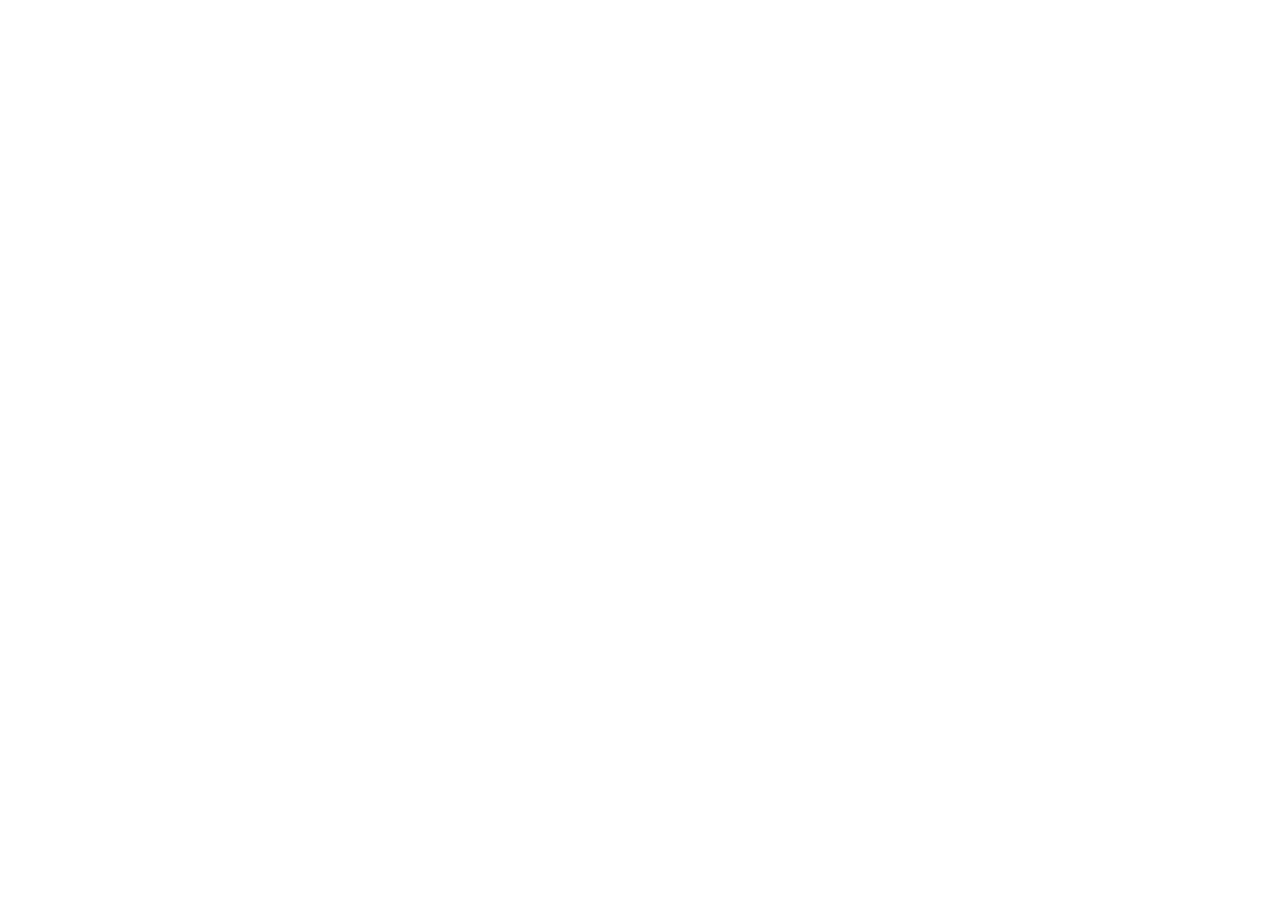
==== index.html @ d936ac2d "Set up project structure" ====
<!DOCTYPE html>

<!--
  Name: Cam Wilkerson
  Date: 09.10.2026
  CSC 372-01

  This is the home page for the Campus Event Guide. It helps students
  discover upcoming campus events and learn more about campus activities.
-->

<html lang="en">

<head>
    <meta charset="utf-8">
    <meta name="viewport" content="width=device-width, initial-scale=1.0">
    <link rel="stylesheet" href="css/styles.css">
    <title>Spartan Campus Events</title>
</head>

<body>

</body>

</html>
---- css/styles.css ----
/*
  Name: Cameron Wilkerson
  Date: 09.10.2026
  CSC 372-01

  This stylesheet contains the layout and visual styling for the
  Campus Event Guide website.
*/
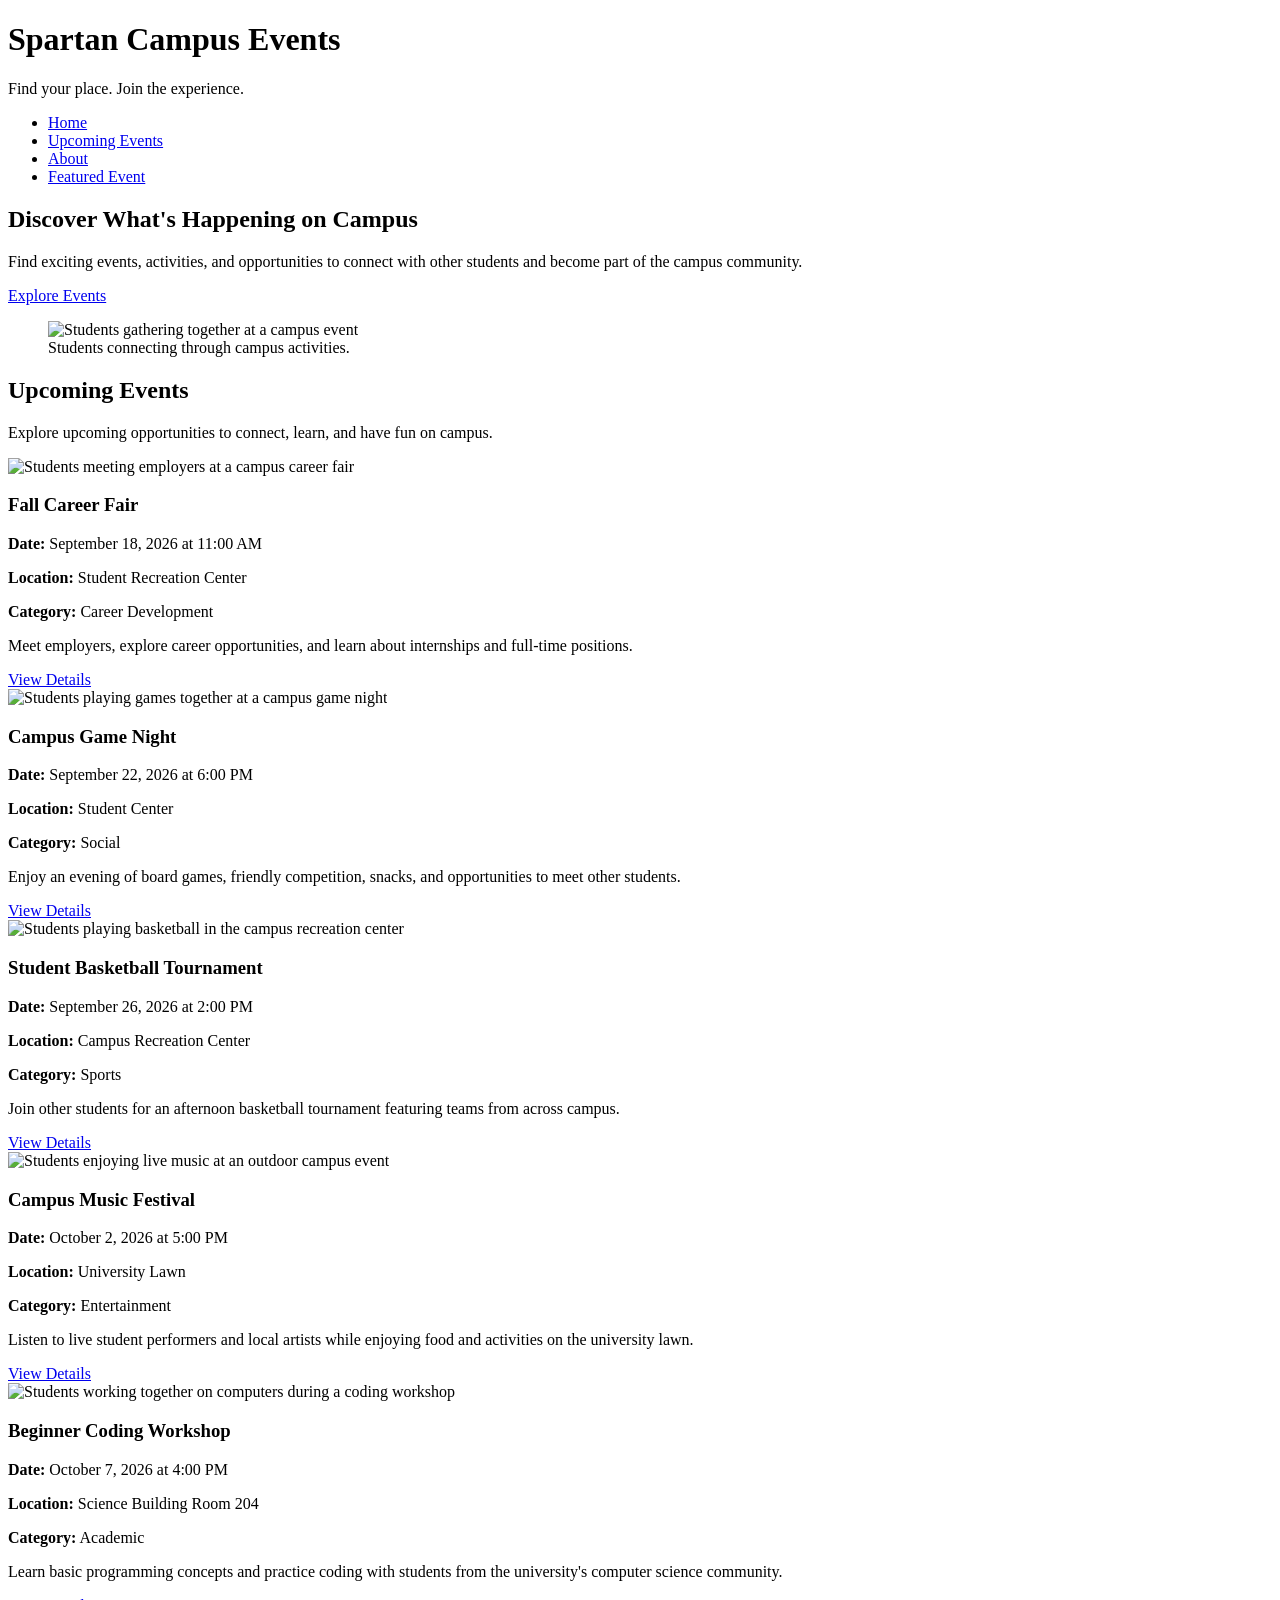
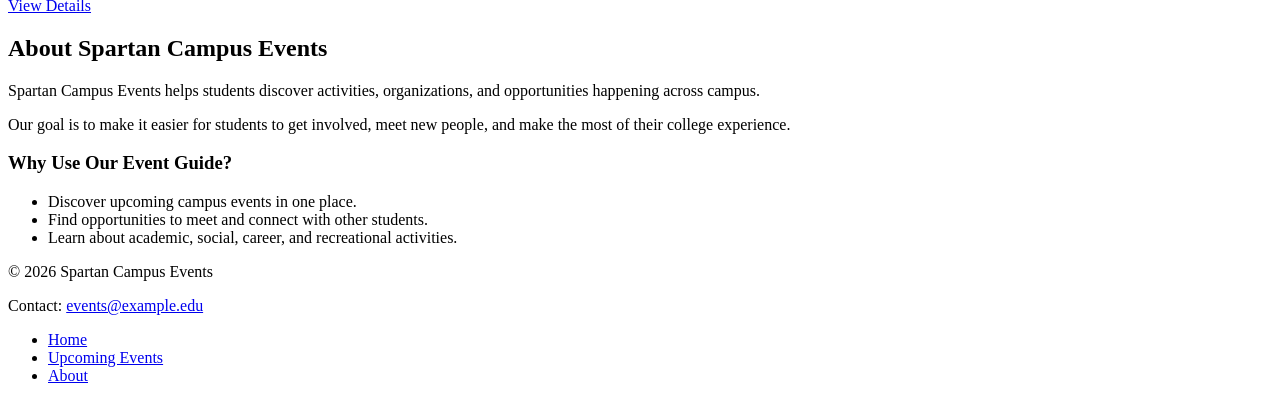
==== commit c9a6681f: "Build homepage semantic structure" ====
--- a/index.html
+++ b/index.html
@@ -1,7 +1,7 @@
 <!DOCTYPE html>
 
 <!--
-  Name: Cam Wilkerson
+  Name: Cameron Wilkerson
   Date: 09.10.2026
   CSC 372-01
 
@@ -20,6 +20,208 @@
 
 <body>
 
+    <header>
+    <div id="site-branding">
+        <h1>Spartan Campus Events</h1>
+        <p>Find your place. Join the experience.</p>
+    </div>
+
+    <nav aria-label="Primary navigation">
+        <ul>
+            <li><a href="index.html">Home</a></li>
+            <li><a href="#events">Upcoming Events</a></li>
+            <li><a href="#about">About</a></li>
+            <li><a href="event.html">Featured Event</a></li>
+        </ul>
+    </nav>
+</header>
+
+<main>
+    <section id="hero">
+        <div id="hero-text">
+            <h2>Discover What's Happening on Campus</h2>
+
+            <p>
+                Find exciting events, activities, and opportunities to connect
+                with other students and become part of the campus community.
+            </p>
+
+            <a href="#events" class="button">Explore Events</a>
+        </div>
+
+        <figure>
+            <img src="images/campus-events.jpg"
+                 alt="Students gathering together at a campus event">
+            <figcaption>Students connecting through campus activities.</figcaption>
+        </figure>
+    </section>
+
+    <section id="events">
+    <h2>Upcoming Events</h2>
+    <p>Explore upcoming opportunities to connect, learn, and have fun on campus.</p>
+
+    <div id="event-grid">
+
+        <article class="event-card">
+    <img src="images/career-fair.jpg"
+         alt="Students meeting employers at a campus career fair">
+
+    <h3>Fall Career Fair</h3>
+
+    <p>
+        <strong>Date:</strong>
+        <time datetime="2026-09-18T11:00">September 18, 2026 at 11:00 AM</time>
+    </p>
+
+    <p><strong>Location:</strong> Student Recreation Center</p>
+
+    <p><strong>Category:</strong> Career Development</p>
+
+    <p>
+        Meet employers, explore career opportunities, and learn about
+        internships and full-time positions.
+    </p>
+
+    <a href="event.html">View Details</a>
+</article>
+
+<article class="event-card">
+    <img src="images/game-night.jpg"
+         alt="Students playing games together at a campus game night">
+
+    <h3>Campus Game Night</h3>
+
+    <p>
+        <strong>Date:</strong>
+        <time datetime="2026-09-22T18:00">September 22, 2026 at 6:00 PM</time>
+    </p>
+
+    <p><strong>Location:</strong> Student Center</p>
+
+    <p><strong>Category:</strong> Social</p>
+
+    <p>
+        Enjoy an evening of board games, friendly competition, snacks,
+        and opportunities to meet other students.
+    </p>
+
+    <a href="event.html">View Details</a>
+</article>
+
+<article class="event-card">
+    <img src="images/basketball.jpg"
+         alt="Students playing basketball in the campus recreation center">
+
+    <h3>Student Basketball Tournament</h3>
+
+    <p>
+        <strong>Date:</strong>
+        <time datetime="2026-09-26T14:00">September 26, 2026 at 2:00 PM</time>
+    </p>
+
+    <p><strong>Location:</strong> Campus Recreation Center</p>
+
+    <p><strong>Category:</strong> Sports</p>
+
+    <p>
+        Join other students for an afternoon basketball tournament
+        featuring teams from across campus.
+    </p>
+
+    <a href="event.html">View Details</a>
+</article>
+
+<article class="event-card">
+    <img src="images/music-festival.jpg"
+         alt="Students enjoying live music at an outdoor campus event">
+
+    <h3>Campus Music Festival</h3>
+
+    <p>
+        <strong>Date:</strong>
+        <time datetime="2026-10-02T17:00">October 2, 2026 at 5:00 PM</time>
+    </p>
+
+    <p><strong>Location:</strong> University Lawn</p>
+
+    <p><strong>Category:</strong> Entertainment</p>
+
+    <p>
+        Listen to live student performers and local artists while
+        enjoying food and activities on the university lawn.
+    </p>
+
+    <a href="event.html">View Details</a>
+</article>
+
+<article class="event-card">
+    <img src="images/coding-workshop.jpg"
+         alt="Students working together on computers during a coding workshop">
+
+    <h3>Beginner Coding Workshop</h3>
+
+    <p>
+        <strong>Date:</strong>
+        <time datetime="2026-10-07T16:00">October 7, 2026 at 4:00 PM</time>
+    </p>
+
+    <p><strong>Location:</strong> Science Building Room 204</p>
+
+    <p><strong>Category:</strong> Academic</p>
+
+    <p>
+        Learn basic programming concepts and practice coding with
+        students from the university's computer science community.
+    </p>
+
+    <a href="event.html">View Details</a>
+</article>
+
+    </div>
+</section>
+
+<section id="about">
+    <h2>About Spartan Campus Events</h2>
+
+    <p>
+        Spartan Campus Events helps students discover activities,
+        organizations, and opportunities happening across campus.
+    </p>
+
+    <p>
+        Our goal is to make it easier for students to get involved,
+        meet new people, and make the most of their college experience.
+    </p>
+
+    <h3>Why Use Our Event Guide?</h3>
+
+    <ul>
+        <li>Discover upcoming campus events in one place.</li>
+        <li>Find opportunities to meet and connect with other students.</li>
+        <li>Learn about academic, social, career, and recreational activities.</li>
+    </ul>
+</section>
+
+</main>
+
+<footer>
+    <p>&copy; 2026 Spartan Campus Events</p>
+
+    <p>
+        Contact:
+        <a href="mailto:events@example.edu">events@example.edu</a>
+    </p>
+
+    <nav aria-label="Footer navigation">
+        <ul>
+            <li><a href="index.html">Home</a></li>
+            <li><a href="#events">Upcoming Events</a></li>
+            <li><a href="#about">About</a></li>
+        </ul>
+    </nav>
+</footer>
+
+
 </body>
 
 </html>
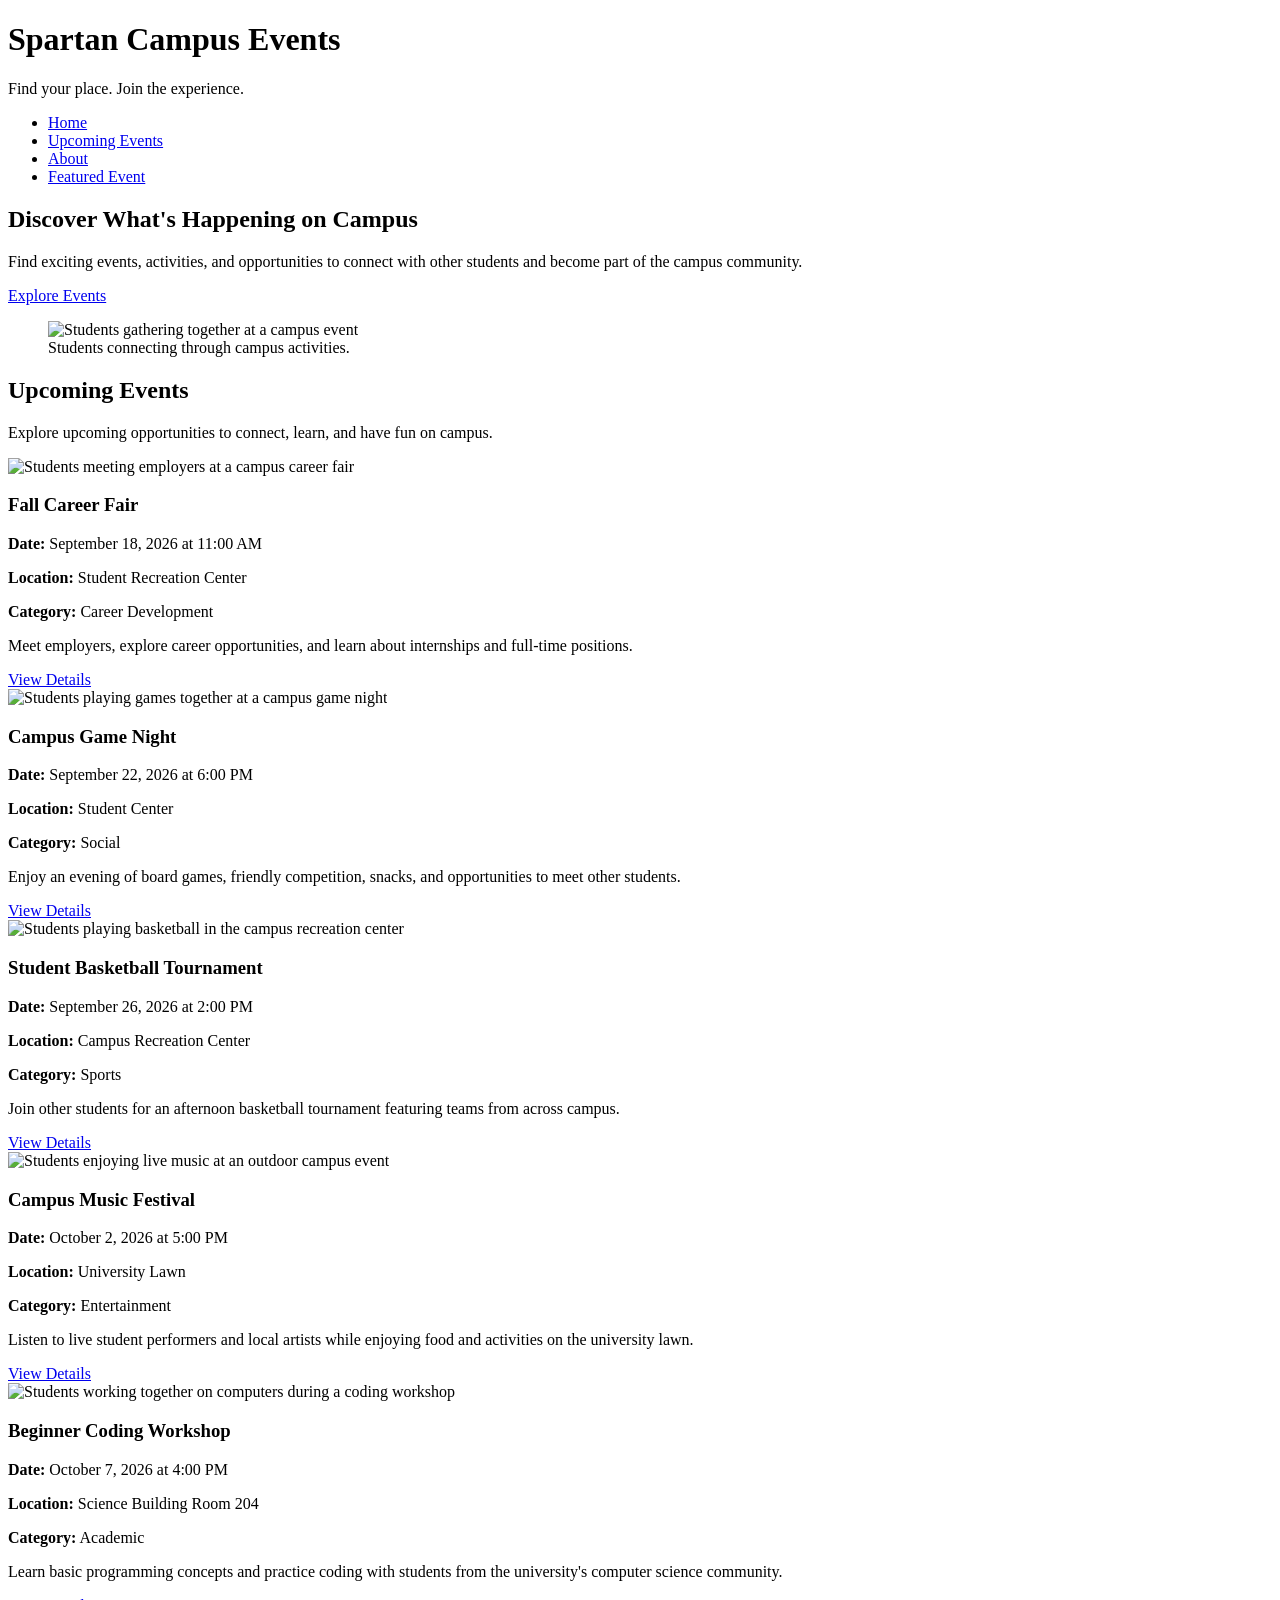
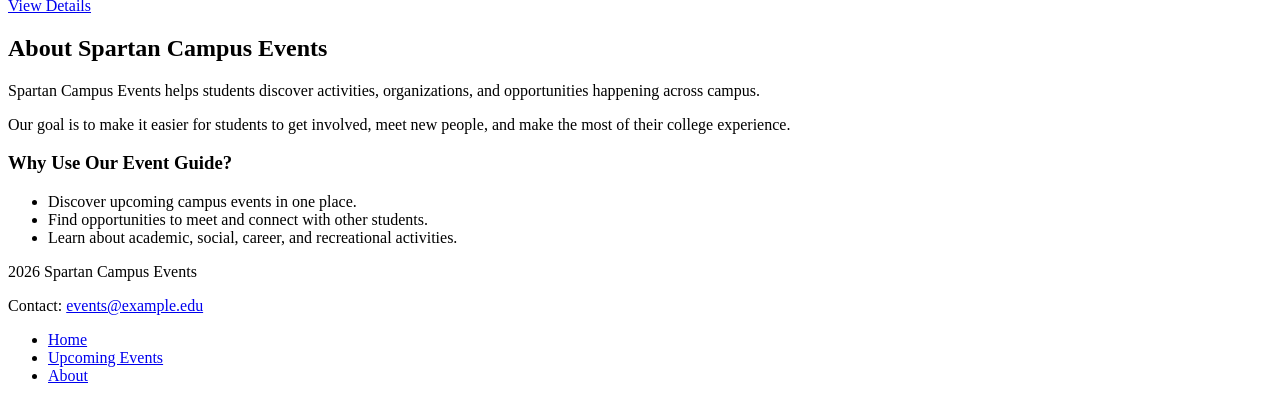
==== commit a44385c9: "Add featured event details and related events" ====
--- a/index.html
+++ b/index.html
@@ -205,7 +205,7 @@
 </main>
 
 <footer>
-    <p>&copy; 2026 Spartan Campus Events</p>
+    <p> 2026 Spartan Campus Events</p>
 
     <p>
         Contact:
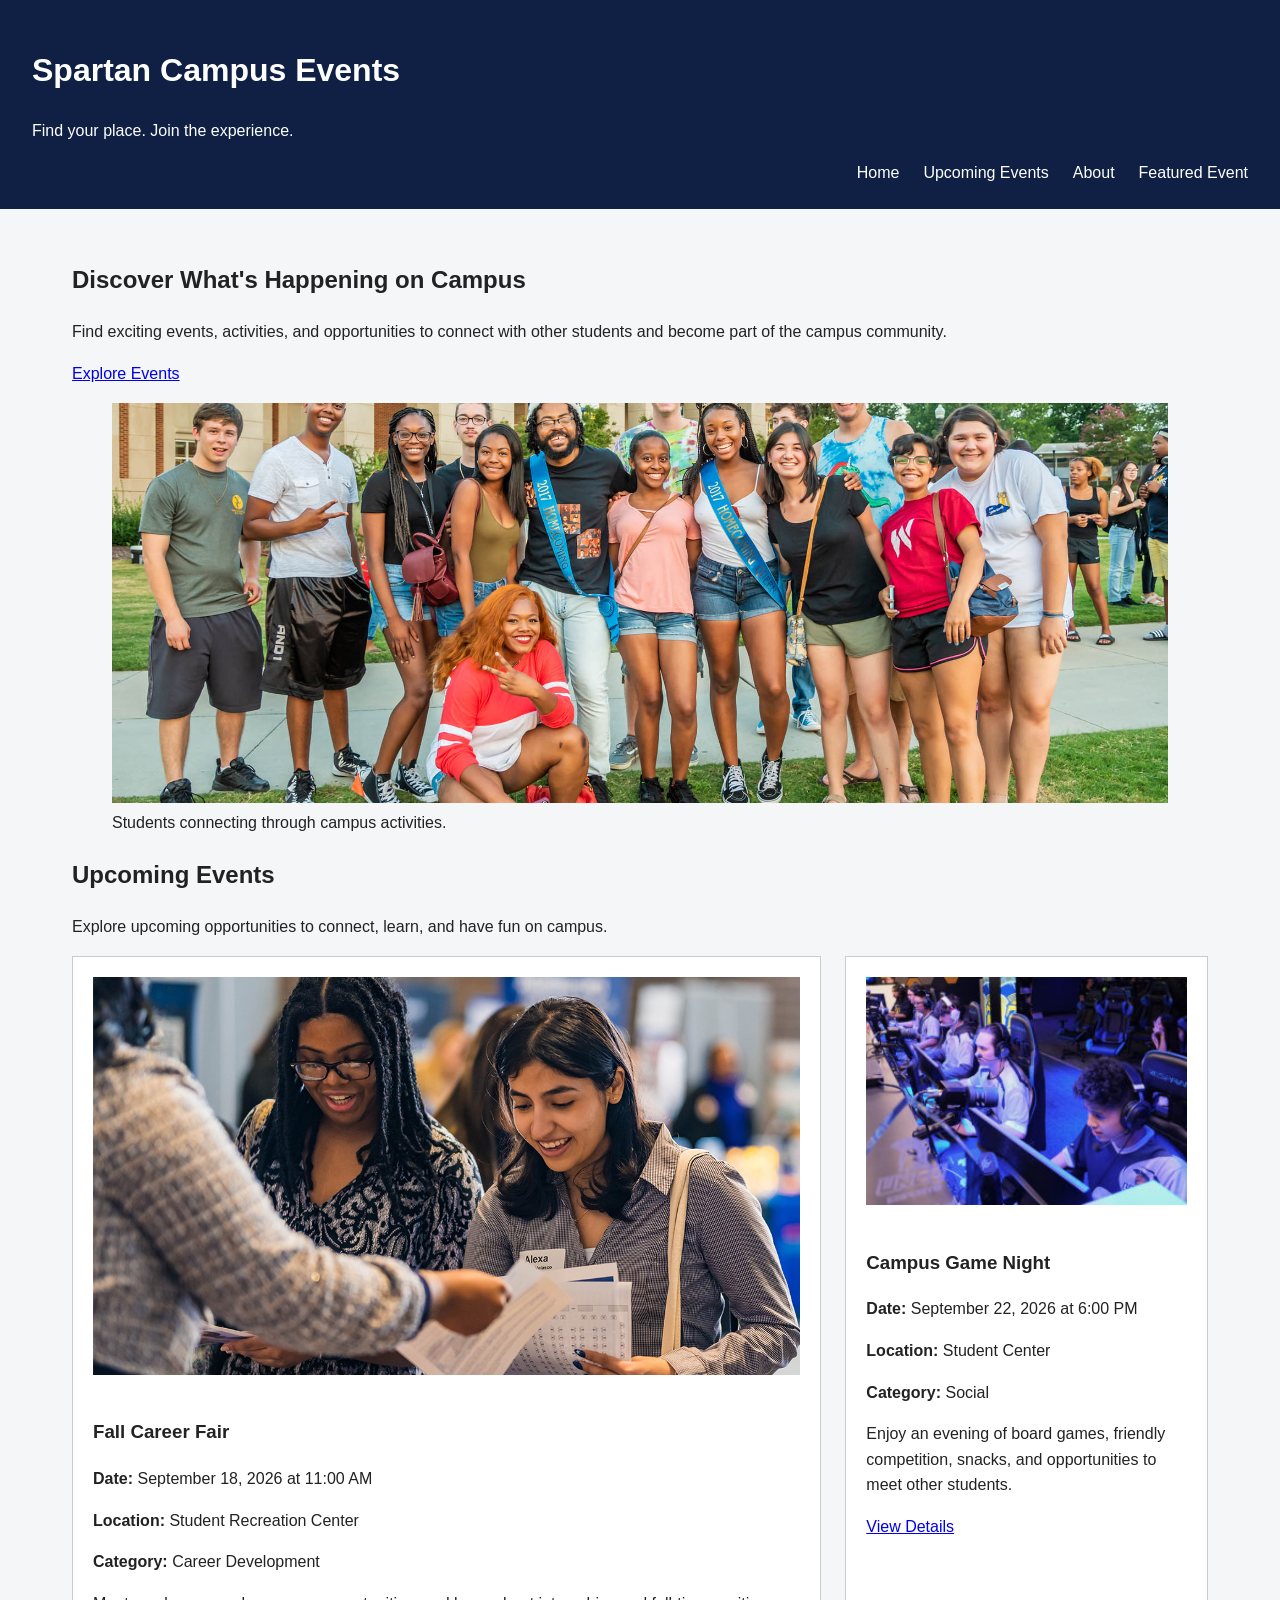
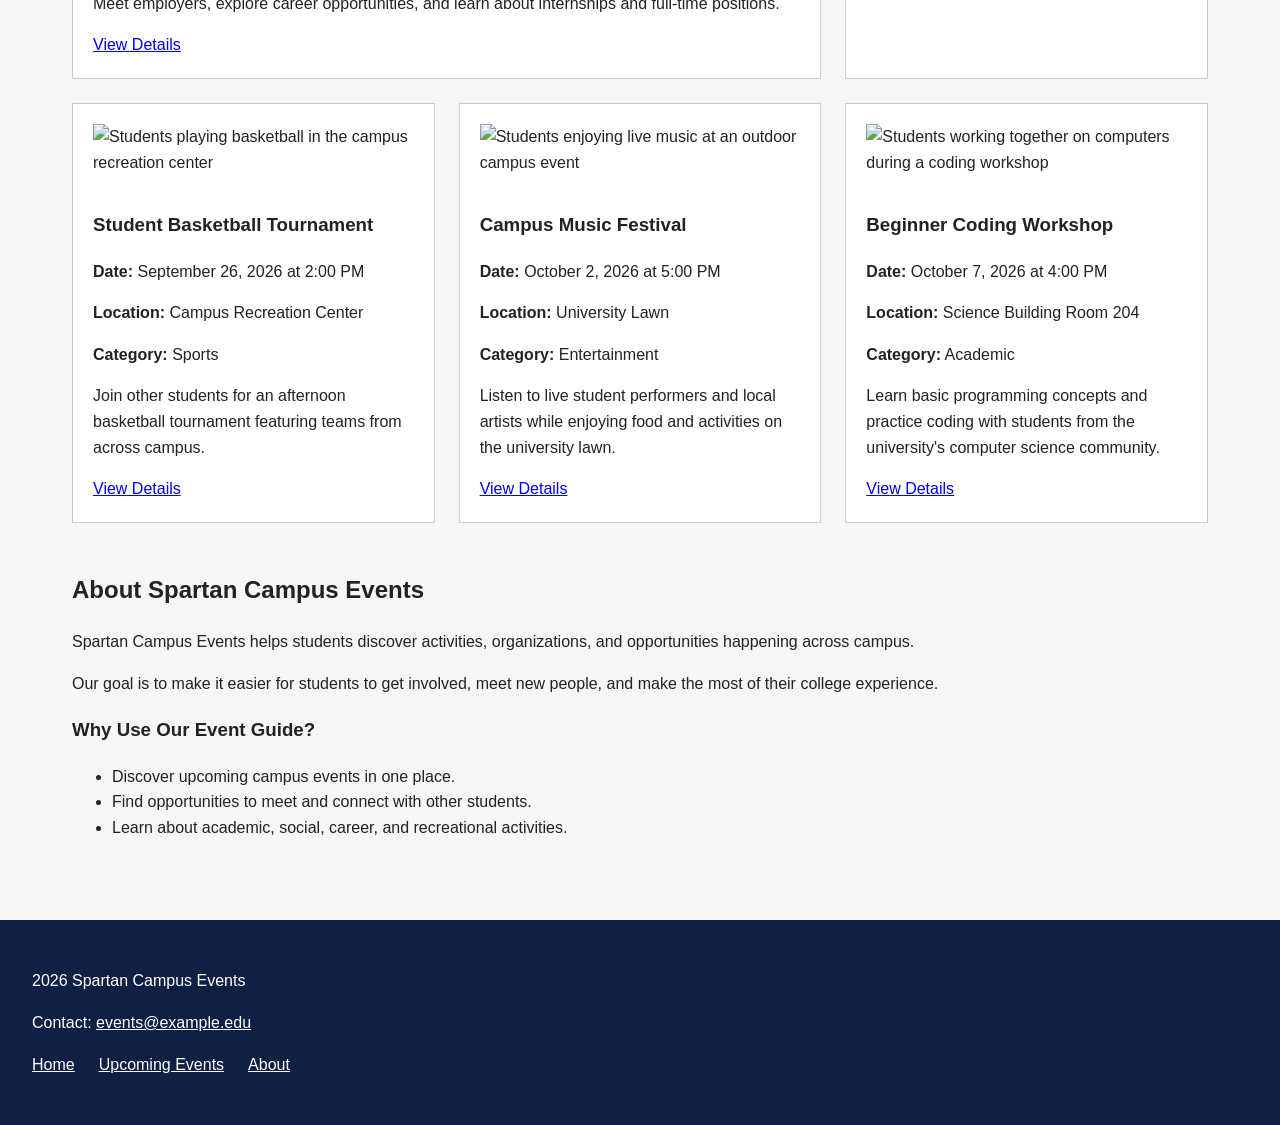
==== commit 26ea60d6: "Add event images and improve page content" ====
--- a/index.html
+++ b/index.html
@@ -63,9 +63,8 @@
     <div id="event-grid">
 
         <article class="event-card">
-    <img src="images/career-fair.jpg"
-         alt="Students meeting employers at a campus career fair">
-
+    <img src="./images/career-fair.jpg"
+     alt="Students meeting employers at a campus career fair">
     <h3>Fall Career Fair</h3>
 
     <p>
--- a/css/styles.css
+++ b/css/styles.css
@@ -5,4 +5,193 @@
 
   This stylesheet contains the layout and visual styling for the
   Campus Event Guide website.
-*/+*/
+
+* {
+    box-sizing: border-box;
+}
+
+body {
+    margin: 0;
+    background-color: #f4f6f8;
+    color: #222222;
+    font-family: Arial, Helvetica, sans-serif;
+    line-height: 1.6;
+}
+
+header,
+main,
+footer {
+    width: 100%;
+}
+
+main {
+    max-width: 1200px;
+    margin: 0 auto;
+    padding: 2rem;
+}
+
+header {
+    background-color: #0f2044;
+    color: white;
+    padding: 1.5rem 2rem;
+}
+
+header nav ul {
+    display: flex;
+    justify-content: flex-end;
+    align-items: center;
+    flex-wrap: wrap;
+    gap: 1.5rem;
+    margin: 0;
+    padding: 0;
+    list-style: none;
+}
+
+header nav a {
+    color: white;
+    text-decoration: none;
+}
+
+header nav a:hover {
+    text-decoration: underline;
+}
+
+footer {
+    background-color: #0f2044;
+    color: white;
+    margin-top: 2rem;
+    padding: 2rem;
+}
+
+footer a {
+    color: white;
+}
+
+footer nav ul {
+    display: flex;
+    flex-wrap: wrap;
+    gap: 1.5rem;
+    padding: 0;
+    list-style: none;
+}
+
+#events {
+    margin-bottom: 3rem;
+}
+
+#event-grid {
+    display: grid;
+    grid-template-columns: repeat(3, 1fr);
+    gap: 1.5rem;
+}
+
+.event-card {
+    padding: 1.25rem;
+    border: 1px solid #cccccc;
+    background-color: white;
+}
+
+.event-card img {
+    width: 100%;
+    margin-bottom: 1rem;
+}
+
+.event-card:first-child {
+    grid-column: span 2;
+}
+
+#event-layout {
+    display: grid;
+    grid-template-columns: 2fr 1fr;
+    gap: 2rem;
+    margin-bottom: 3rem;
+}
+
+#event-description {
+    padding: 1.5rem;
+    border: 1px solid #cccccc;
+    background-color: white;
+}
+
+#event-sidebar {
+    padding: 1.5rem;
+    border: 1px solid #cccccc;
+    background-color: white;
+}
+
+#event-sidebar .button {
+    margin-top: 1rem;
+}
+
+#related-events {
+    margin-bottom: 3rem;
+}
+
+#related-event-list {
+    display: flex;
+    flex-wrap: wrap;
+    gap: 1.5rem;
+}
+
+.related-event {
+    flex: 1 1 250px;
+    padding: 1.25rem;
+    border: 1px solid #cccccc;
+    background-color: white;
+}
+
+#hero img {
+    width: 100%;
+    max-height: 400px;
+    object-fit: cover;
+    object-position: center;
+}
+
+#featured-event img {
+    width: 100%;
+    max-height: 400px;
+    object-fit: cover;
+    object-position: center;
+}
+
+/* Tablet layout */
+@media (max-width: 900px) {
+    #event-grid {
+        grid-template-columns: repeat(2, 1fr);
+    }
+
+    .event-card:first-child {
+        grid-column: span 2;
+    }
+
+    #event-layout {
+        grid-template-columns: 1fr;
+    }
+}
+
+/* Mobile layout */
+@media (max-width: 600px) {
+    main {
+        padding: 1rem;
+    }
+
+    header nav ul {
+        flex-direction: column;
+        align-items: flex-start;
+        gap: 0.5rem;
+    }
+
+    #event-grid {
+        grid-template-columns: 1fr;
+    }
+
+    .event-card:first-child {
+        grid-column: span 1;
+    }
+
+    #related-event-list {
+        flex-direction: column;
+    }
+}
+  
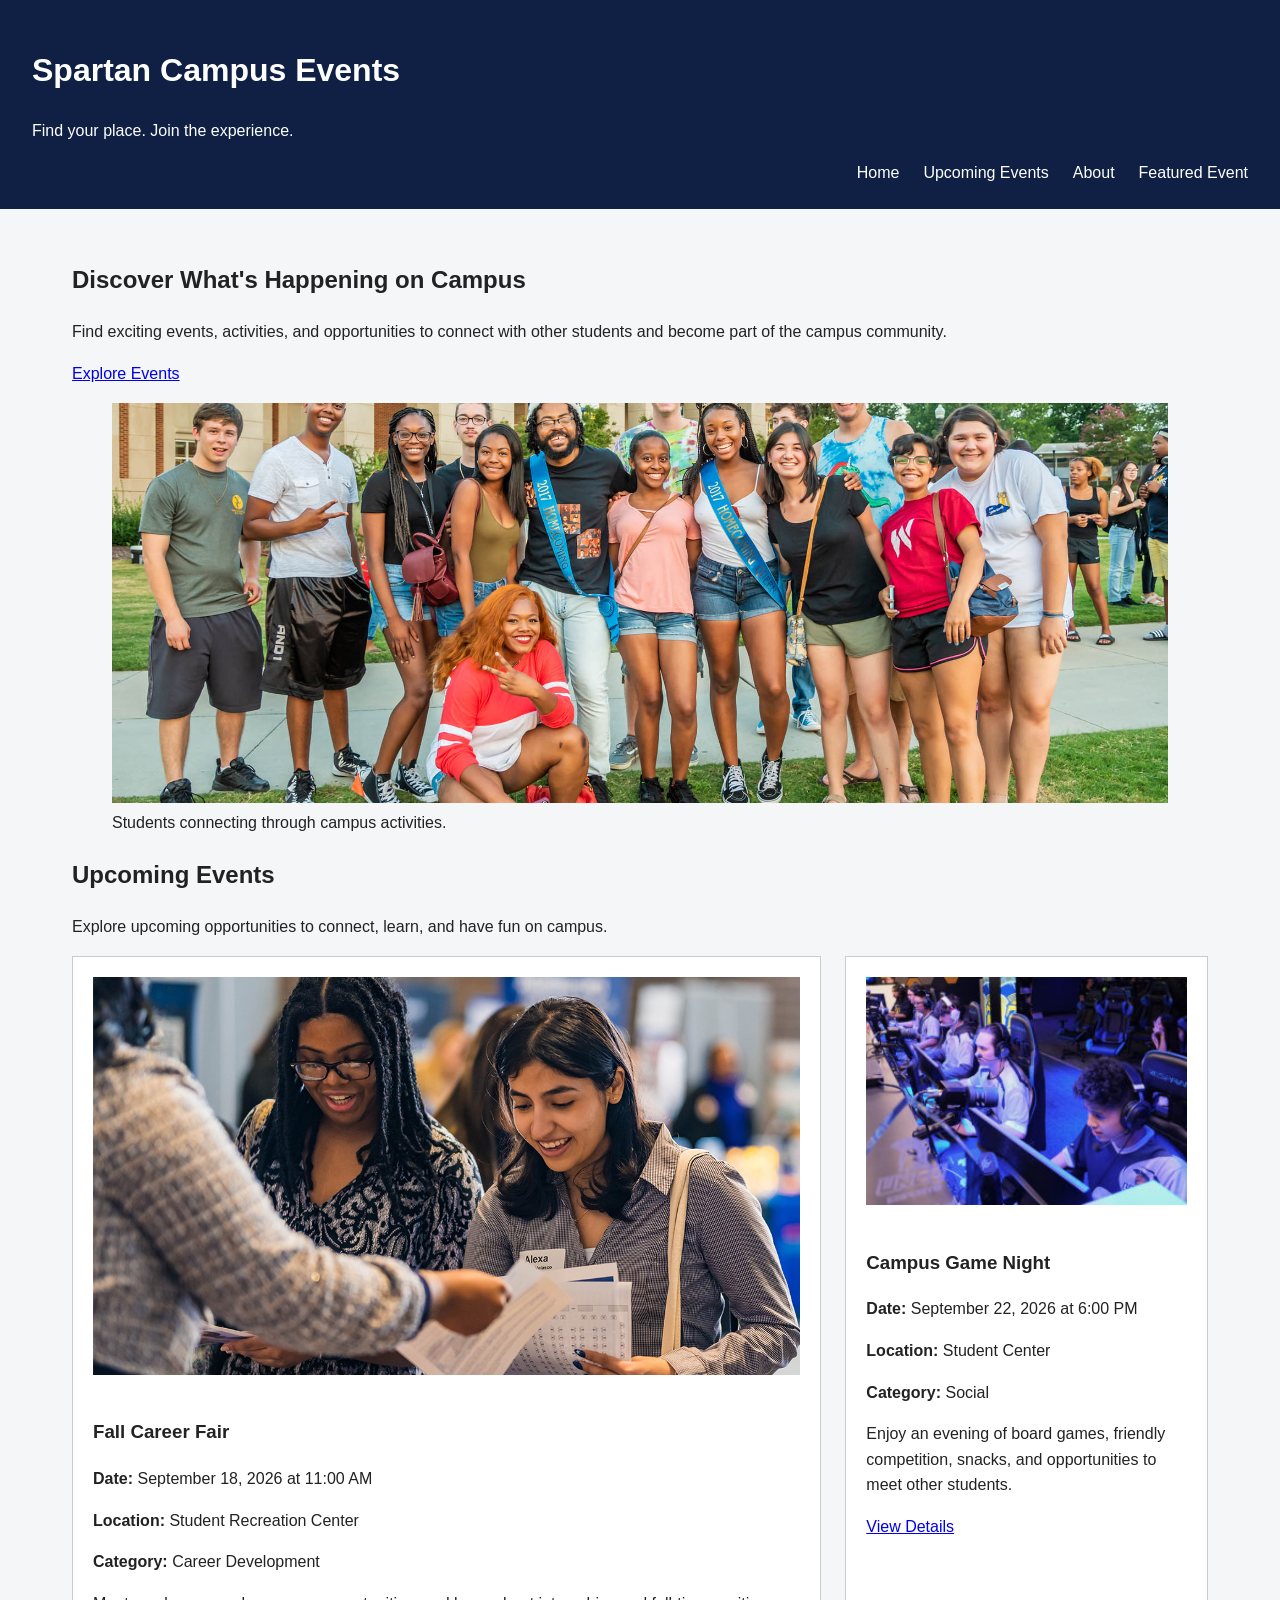
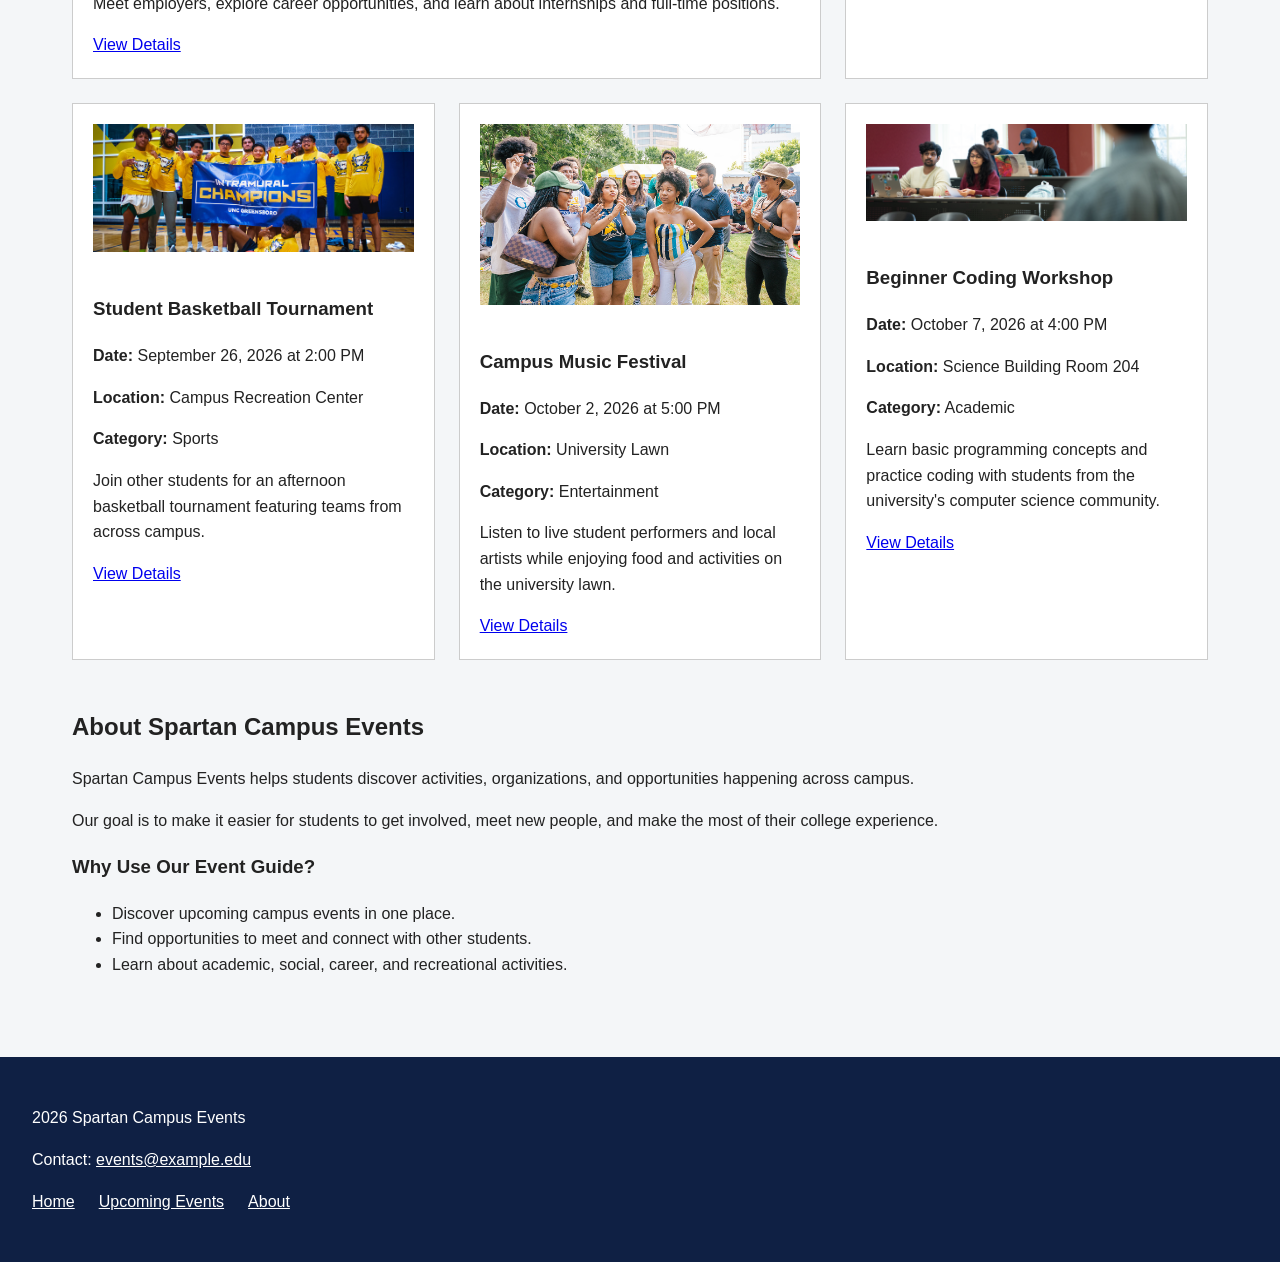
==== commit f36e12aa: "Clean up homepage event link" ====
--- a/index.html
+++ b/index.html
@@ -21,204 +21,199 @@
 <body>
 
     <header>
-    <div id="site-branding">
-        <h1>Spartan Campus Events</h1>
-        <p>Find your place. Join the experience.</p>
-    </div>
-
-    <nav aria-label="Primary navigation">
-        <ul>
-            <li><a href="index.html">Home</a></li>
-            <li><a href="#events">Upcoming Events</a></li>
-            <li><a href="#about">About</a></li>
-            <li><a href="event.html">Featured Event</a></li>
-        </ul>
-    </nav>
-</header>
-
-<main>
-    <section id="hero">
-        <div id="hero-text">
-            <h2>Discover What's Happening on Campus</h2>
+        <div id="site-branding">
+            <h1>Spartan Campus Events</h1>
+            <p>Find your place. Join the experience.</p>
+        </div>
+
+        <nav aria-label="Primary navigation">
+            <ul>
+                <li><a href="index.html">Home</a></li>
+                <li><a href="#events">Upcoming Events</a></li>
+                <li><a href="#about">About</a></li>
+                <li><a href="event.html">Featured Event</a></li>
+            </ul>
+        </nav>
+    </header>
+
+    <main>
+        <section id="hero">
+            <div id="hero-text">
+                <h2>Discover What's Happening on Campus</h2>
+
+                <p>
+                    Find exciting events, activities, and opportunities to connect
+                    with other students and become part of the campus community.
+                </p>
+
+                <a href="#events" id="explore-events">Explore Events</a>
+            </div>
+
+            <figure>
+                <img src="images/campus-events.jpg" alt="Students gathering together at a campus event">
+                <figcaption>Students connecting through campus activities.</figcaption>
+            </figure>
+        </section>
+
+        <section id="events">
+            <h2>Upcoming Events</h2>
+            <p>Explore upcoming opportunities to connect, learn, and have fun on campus.</p>
+
+            <div id="event-grid">
+
+                <article class="event-card">
+                    <img src="./images/career-fair.jpg" alt="Students meeting employers at a campus career fair">
+                    <h3>Fall Career Fair</h3>
+
+                    <p>
+                        <strong>Date:</strong>
+                        <time datetime="2026-09-18T11:00">September 18, 2026 at 11:00 AM</time>
+                    </p>
+
+                    <p><strong>Location:</strong> Student Recreation Center</p>
+
+                    <p><strong>Category:</strong> Career Development</p>
+
+                    <p>
+                        Meet employers, explore career opportunities, and learn about
+                        internships and full-time positions.
+                    </p>
+
+                    <a href="event.html">View Details</a>
+                </article>
+
+                <article class="event-card">
+                    <img src="images/game-night.jpg" alt="Students playing games together at a campus game night">
+
+                    <h3>Campus Game Night</h3>
+
+                    <p>
+                        <strong>Date:</strong>
+                        <time datetime="2026-09-22T18:00">September 22, 2026 at 6:00 PM</time>
+                    </p>
+
+                    <p><strong>Location:</strong> Student Center</p>
+
+                    <p><strong>Category:</strong> Social</p>
+
+                    <p>
+                        Enjoy an evening of board games, friendly competition, snacks,
+                        and opportunities to meet other students.
+                    </p>
+
+                    <a href="event.html">View Details</a>
+                </article>
+
+                <article class="event-card">
+                    <img src="images/basketball.jpg" alt="Students playing basketball in the campus recreation center">
+
+                    <h3>Student Basketball Tournament</h3>
+
+                    <p>
+                        <strong>Date:</strong>
+                        <time datetime="2026-09-26T14:00">September 26, 2026 at 2:00 PM</time>
+                    </p>
+
+                    <p><strong>Location:</strong> Campus Recreation Center</p>
+
+                    <p><strong>Category:</strong> Sports</p>
+
+                    <p>
+                        Join other students for an afternoon basketball tournament
+                        featuring teams from across campus.
+                    </p>
+
+                    <a href="event.html">View Details</a>
+                </article>
+
+                <article class="event-card">
+                    <img src="images/music-festival.jpg" alt="Students enjoying live music at an outdoor campus event">
+
+                    <h3>Campus Music Festival</h3>
+
+                    <p>
+                        <strong>Date:</strong>
+                        <time datetime="2026-10-02T17:00">October 2, 2026 at 5:00 PM</time>
+                    </p>
+
+                    <p><strong>Location:</strong> University Lawn</p>
+
+                    <p><strong>Category:</strong> Entertainment</p>
+
+                    <p>
+                        Listen to live student performers and local artists while
+                        enjoying food and activities on the university lawn.
+                    </p>
+
+                    <a href="event.html">View Details</a>
+                </article>
+
+                <article class="event-card">
+                    <img src="images/coding-workshop.jpg"
+                        alt="Students working together on computers during a coding workshop">
+
+                    <h3>Beginner Coding Workshop</h3>
+
+                    <p>
+                        <strong>Date:</strong>
+                        <time datetime="2026-10-07T16:00">October 7, 2026 at 4:00 PM</time>
+                    </p>
+
+                    <p><strong>Location:</strong> Science Building Room 204</p>
+
+                    <p><strong>Category:</strong> Academic</p>
+
+                    <p>
+                        Learn basic programming concepts and practice coding with
+                        students from the university's computer science community.
+                    </p>
+
+                    <a href="event.html">View Details</a>
+                </article>
+
+            </div>
+        </section>
+
+        <section id="about">
+            <h2>About Spartan Campus Events</h2>
 
             <p>
-                Find exciting events, activities, and opportunities to connect
-                with other students and become part of the campus community.
+                Spartan Campus Events helps students discover activities,
+                organizations, and opportunities happening across campus.
             </p>
 
-            <a href="#events" class="button">Explore Events</a>
-        </div>
-
-        <figure>
-            <img src="images/campus-events.jpg"
-                 alt="Students gathering together at a campus event">
-            <figcaption>Students connecting through campus activities.</figcaption>
-        </figure>
-    </section>
-
-    <section id="events">
-    <h2>Upcoming Events</h2>
-    <p>Explore upcoming opportunities to connect, learn, and have fun on campus.</p>
-
-    <div id="event-grid">
-
-        <article class="event-card">
-    <img src="./images/career-fair.jpg"
-     alt="Students meeting employers at a campus career fair">
-    <h3>Fall Career Fair</h3>
-
-    <p>
-        <strong>Date:</strong>
-        <time datetime="2026-09-18T11:00">September 18, 2026 at 11:00 AM</time>
-    </p>
-
-    <p><strong>Location:</strong> Student Recreation Center</p>
-
-    <p><strong>Category:</strong> Career Development</p>
-
-    <p>
-        Meet employers, explore career opportunities, and learn about
-        internships and full-time positions.
-    </p>
-
-    <a href="event.html">View Details</a>
-</article>
-
-<article class="event-card">
-    <img src="images/game-night.jpg"
-         alt="Students playing games together at a campus game night">
-
-    <h3>Campus Game Night</h3>
-
-    <p>
-        <strong>Date:</strong>
-        <time datetime="2026-09-22T18:00">September 22, 2026 at 6:00 PM</time>
-    </p>
-
-    <p><strong>Location:</strong> Student Center</p>
-
-    <p><strong>Category:</strong> Social</p>
-
-    <p>
-        Enjoy an evening of board games, friendly competition, snacks,
-        and opportunities to meet other students.
-    </p>
-
-    <a href="event.html">View Details</a>
-</article>
-
-<article class="event-card">
-    <img src="images/basketball.jpg"
-         alt="Students playing basketball in the campus recreation center">
-
-    <h3>Student Basketball Tournament</h3>
-
-    <p>
-        <strong>Date:</strong>
-        <time datetime="2026-09-26T14:00">September 26, 2026 at 2:00 PM</time>
-    </p>
-
-    <p><strong>Location:</strong> Campus Recreation Center</p>
-
-    <p><strong>Category:</strong> Sports</p>
-
-    <p>
-        Join other students for an afternoon basketball tournament
-        featuring teams from across campus.
-    </p>
-
-    <a href="event.html">View Details</a>
-</article>
-
-<article class="event-card">
-    <img src="images/music-festival.jpg"
-         alt="Students enjoying live music at an outdoor campus event">
-
-    <h3>Campus Music Festival</h3>
-
-    <p>
-        <strong>Date:</strong>
-        <time datetime="2026-10-02T17:00">October 2, 2026 at 5:00 PM</time>
-    </p>
-
-    <p><strong>Location:</strong> University Lawn</p>
-
-    <p><strong>Category:</strong> Entertainment</p>
-
-    <p>
-        Listen to live student performers and local artists while
-        enjoying food and activities on the university lawn.
-    </p>
-
-    <a href="event.html">View Details</a>
-</article>
-
-<article class="event-card">
-    <img src="images/coding-workshop.jpg"
-         alt="Students working together on computers during a coding workshop">
-
-    <h3>Beginner Coding Workshop</h3>
-
-    <p>
-        <strong>Date:</strong>
-        <time datetime="2026-10-07T16:00">October 7, 2026 at 4:00 PM</time>
-    </p>
-
-    <p><strong>Location:</strong> Science Building Room 204</p>
-
-    <p><strong>Category:</strong> Academic</p>
-
-    <p>
-        Learn basic programming concepts and practice coding with
-        students from the university's computer science community.
-    </p>
-
-    <a href="event.html">View Details</a>
-</article>
-
-    </div>
-</section>
-
-<section id="about">
-    <h2>About Spartan Campus Events</h2>
-
-    <p>
-        Spartan Campus Events helps students discover activities,
-        organizations, and opportunities happening across campus.
-    </p>
-
-    <p>
-        Our goal is to make it easier for students to get involved,
-        meet new people, and make the most of their college experience.
-    </p>
-
-    <h3>Why Use Our Event Guide?</h3>
-
-    <ul>
-        <li>Discover upcoming campus events in one place.</li>
-        <li>Find opportunities to meet and connect with other students.</li>
-        <li>Learn about academic, social, career, and recreational activities.</li>
-    </ul>
-</section>
-
-</main>
-
-<footer>
-    <p> 2026 Spartan Campus Events</p>
-
-    <p>
-        Contact:
-        <a href="mailto:events@example.edu">events@example.edu</a>
-    </p>
-
-    <nav aria-label="Footer navigation">
-        <ul>
-            <li><a href="index.html">Home</a></li>
-            <li><a href="#events">Upcoming Events</a></li>
-            <li><a href="#about">About</a></li>
-        </ul>
-    </nav>
-</footer>
+            <p>
+                Our goal is to make it easier for students to get involved,
+                meet new people, and make the most of their college experience.
+            </p>
+
+            <h3>Why Use Our Event Guide?</h3>
+
+            <ul>
+                <li>Discover upcoming campus events in one place.</li>
+                <li>Find opportunities to meet and connect with other students.</li>
+                <li>Learn about academic, social, career, and recreational activities.</li>
+            </ul>
+        </section>
+
+    </main>
+
+    <footer>
+        <p> 2026 Spartan Campus Events</p>
+
+        <p>
+            Contact:
+            <a href="mailto:events@example.edu">events@example.edu</a>
+        </p>
+
+        <nav aria-label="Footer navigation">
+            <ul>
+                <li><a href="index.html">Home</a></li>
+                <li><a href="#events">Upcoming Events</a></li>
+                <li><a href="#about">About</a></li>
+            </ul>
+        </nav>
+    </footer>
 
 
 </body>
--- a/css/styles.css
+++ b/css/styles.css
@@ -120,10 +120,6 @@
     background-color: white;
 }
 
-#event-sidebar .button {
-    margin-top: 1rem;
-}
-
 #related-events {
     margin-bottom: 3rem;
 }
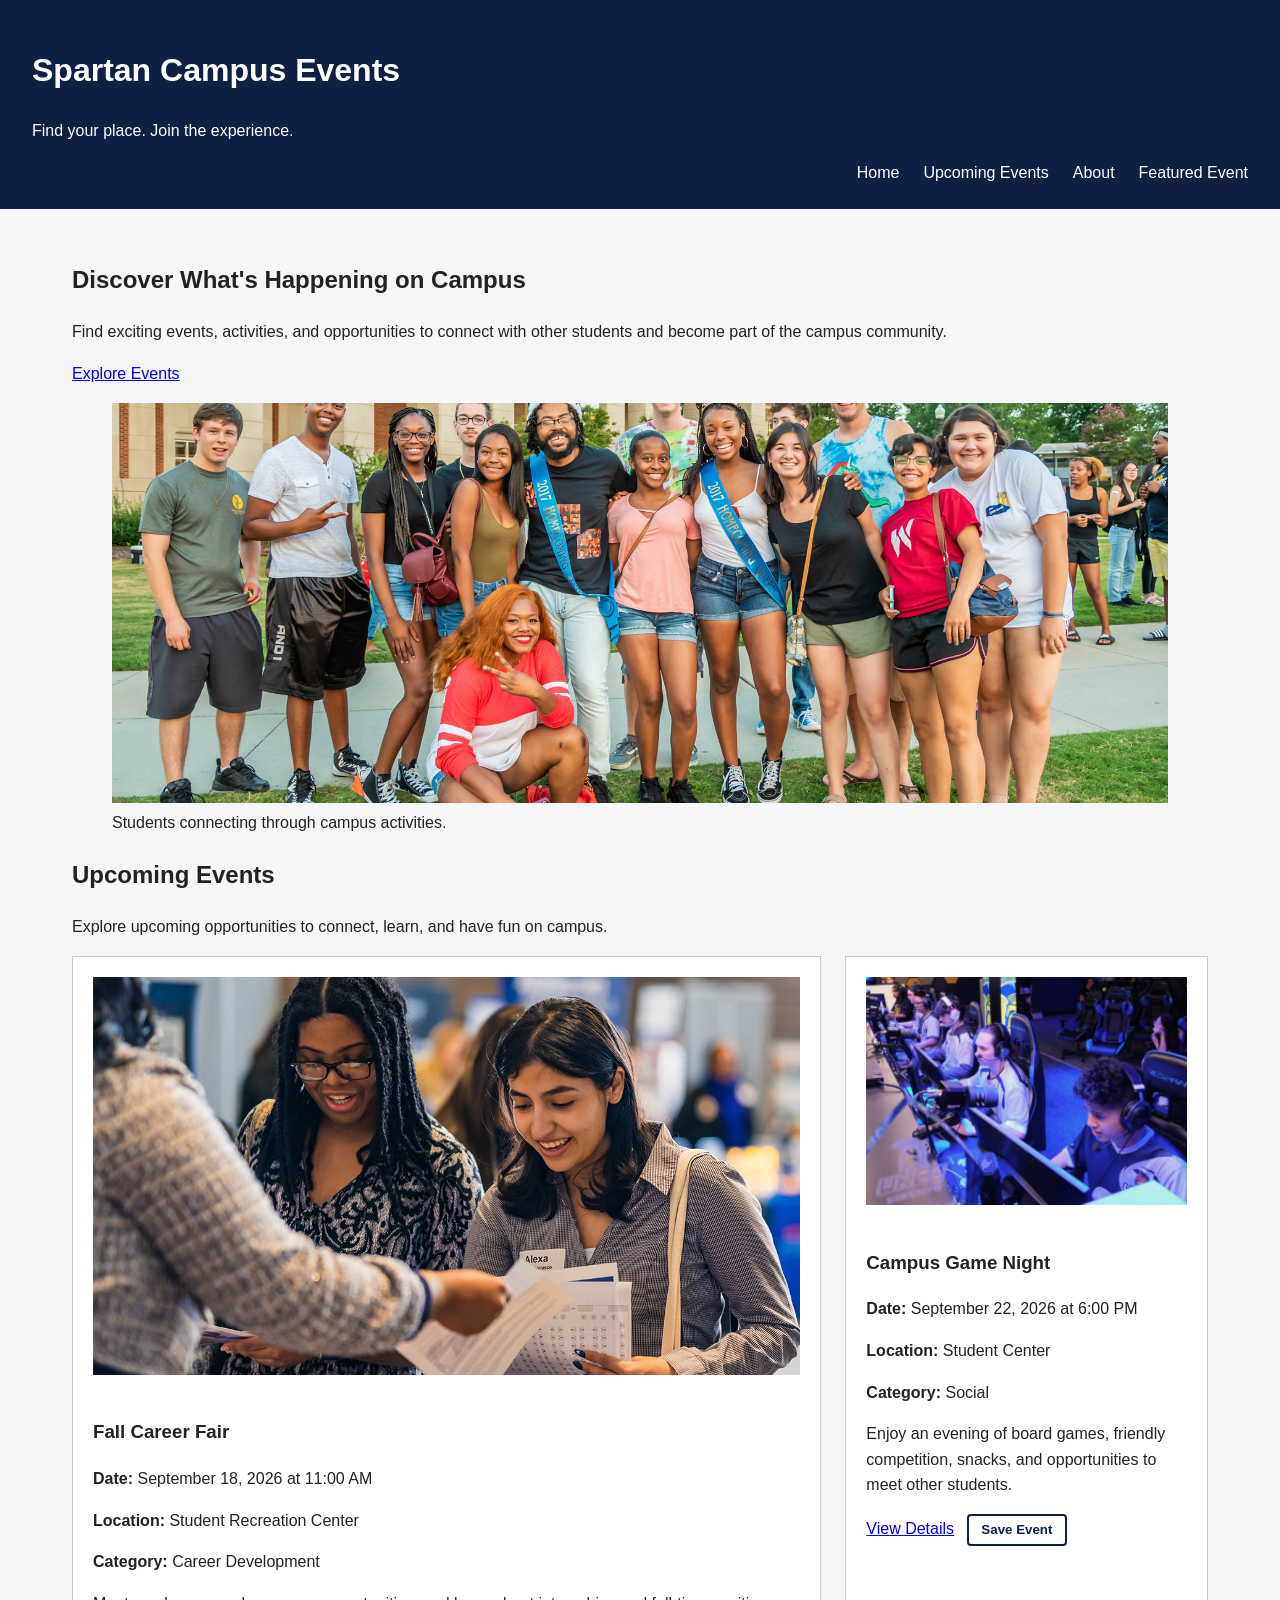
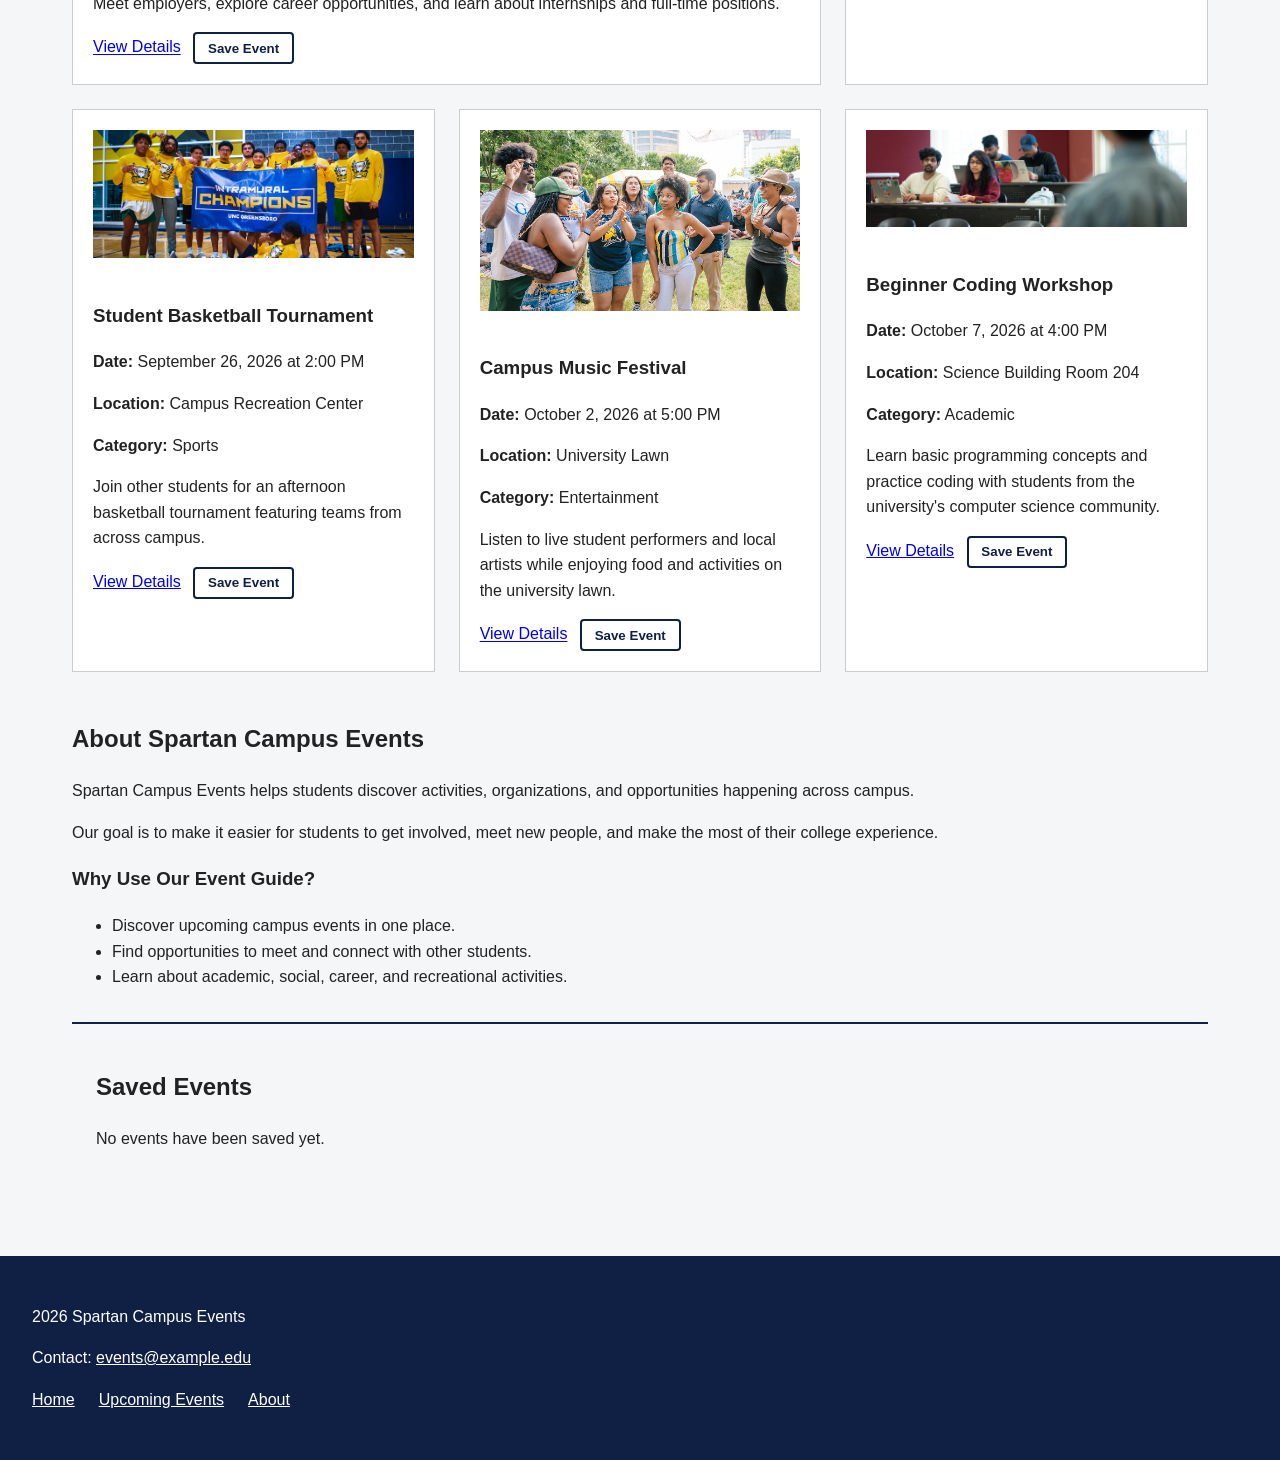
==== commit 922555a8: "Add event handling and saved events feature" ====
--- a/index.html
+++ b/index.html
@@ -15,6 +15,7 @@
     <meta charset="utf-8">
     <meta name="viewport" content="width=device-width, initial-scale=1.0">
     <link rel="stylesheet" href="css/styles.css">
+    <script src="js/script.js" defer></script>
     <title>Spartan Campus Events</title>
 </head>
 
--- a/css/styles.css
+++ b/css/styles.css
@@ -190,4 +190,37 @@
         flex-direction: column;
     }
 }
-  +
+.saved-event {
+    border: 3px solid #f0b323;
+    background-color: #fff8e6;
+}
+
+.save-button {
+    margin-left: 0.5rem;
+    padding: 0.4rem 0.8rem;
+    border: 2px solid #0f2044;
+    border-radius: 4px;
+    background-color: #ffffff;
+    color: #0f2044;
+    font-weight: bold;
+    cursor: pointer;
+}
+
+.saved-events {
+    margin-top: 2rem;
+    padding: 1.5rem;
+    border-top: 2px solid #0f2044;
+}
+
+.saved-events ul {
+    padding-left: 1.5rem;
+}
+
+.saved-events li {
+    margin-bottom: 1rem;
+}
+
+.saved-events li p {
+    margin-top: 0.5rem;
+}
